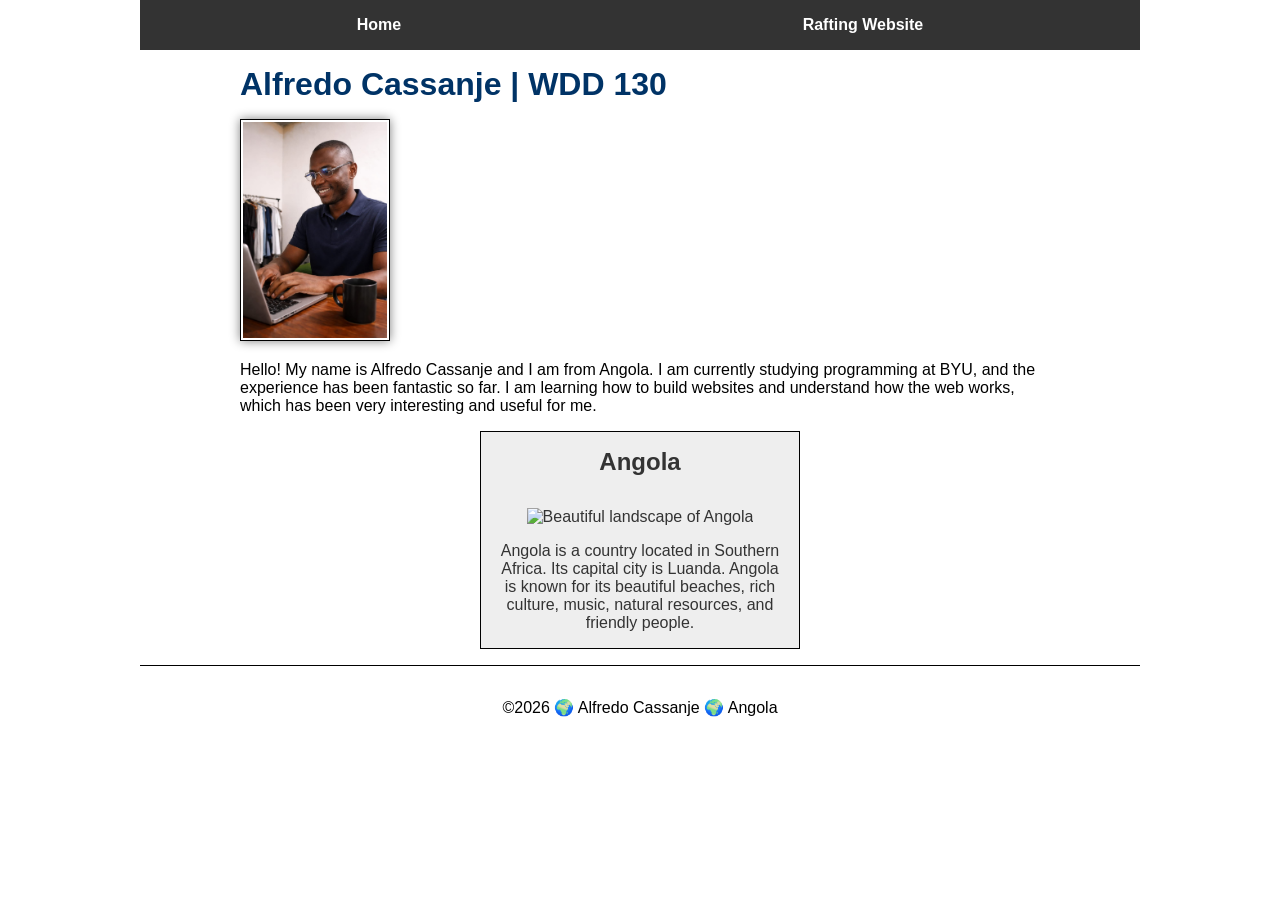
==== index.html @ 83edf677 "De" ====
<!DOCTYPE html>
<html lang="en-US">

<head>
    <meta charset="utf-8">
    <meta name="viewport" content="width=device-width, initial-scale=1.0">

    <title>Alfredo Cassanje | WDD 130</title>

    <meta name="description"
      content="Alfredo Cassanje WDD130 home page, web development course and personal profile.">
    <meta name="author" content="Alfredo Cassanje">

    <link rel="stylesheet" href="styles/styles.css">
</head>

<body>

    <!-- HEADER -->
    <header>
        <nav>
            <a href="#">Home</a>
            <a href="wwr/">Rafting Website</a>
        </nav>
    </header>

    <!-- MAIN -->
    <main>
        <h1>Alfredo Cassanje | WDD 130</h1>

        <img src="images/profile.jpg" alt="Hello, my name is Alfredo Cassanje">

        <p>
            Hello! My name is Alfredo Cassanje and I am from Angola. I am currently studying
            programming at BYU, and the experience has been fantastic so far. I am learning how to
            build websites and understand how the web works, which has been very interesting and
            useful for me.
        </p>

    </main>

    <!-- ASIDE -->
    <aside>
        <h2>Angola</h2>

        <img src="images/angola.jpg" alt="Beautiful landscape of Angola">

        <p>
            Angola is a country located in Southern Africa. Its capital city is Luanda.
            Angola is known for its beautiful beaches, rich culture, music, natural
            resources, and friendly people.
        </p>
    </aside>

    <!-- FOOTER -->
    <footer>
        <p>©2026 🌍 Alfredo Cassanje 🌍 Angola</p>
    </footer>

</body>

</html>
---- styles/styles.css ----
* {
    margin: 0;
    padding: 0;
    box-sizing: border-box;
}

body {
    font-family: Arial, Helvetica, sans-serif;
    max-width: 1000px;
    margin: 0 auto;
}

header {
    background-color: #333;
    padding: 1rem;
}

nav {
    display: flex;
    justify-content: space-around;
}

nav a {
    color: white;
    text-decoration: none;
    font-weight: bold;
}

main {
    max-width: 800px;
    margin: 1rem auto;
}

main img {
    width: 150px;
    height: auto;
    border: 1px solid #000;
    padding: 2px;
    box-shadow: 0 0 10px gray;
}

h1 {
    color: #003366;
    margin-bottom: 1rem;
}

p {
    padding: 0;
    margin-top: 1rem;
}

aside {
    width: 20rem;
    margin: 1rem auto;
    border: 1px solid #000;
    padding: 1rem;
    background-color: #eeeeee;
    color: #333333;
    text-align: center;
}

aside img {
    width: 200px;
    height: auto;
    margin-top: 1rem;
}

aside h2 {
    margin-bottom: 1rem;
}

footer {
    margin-top: 1rem;
    border-top: 1px solid #000;
    text-align: center;
    padding: 1rem;
}
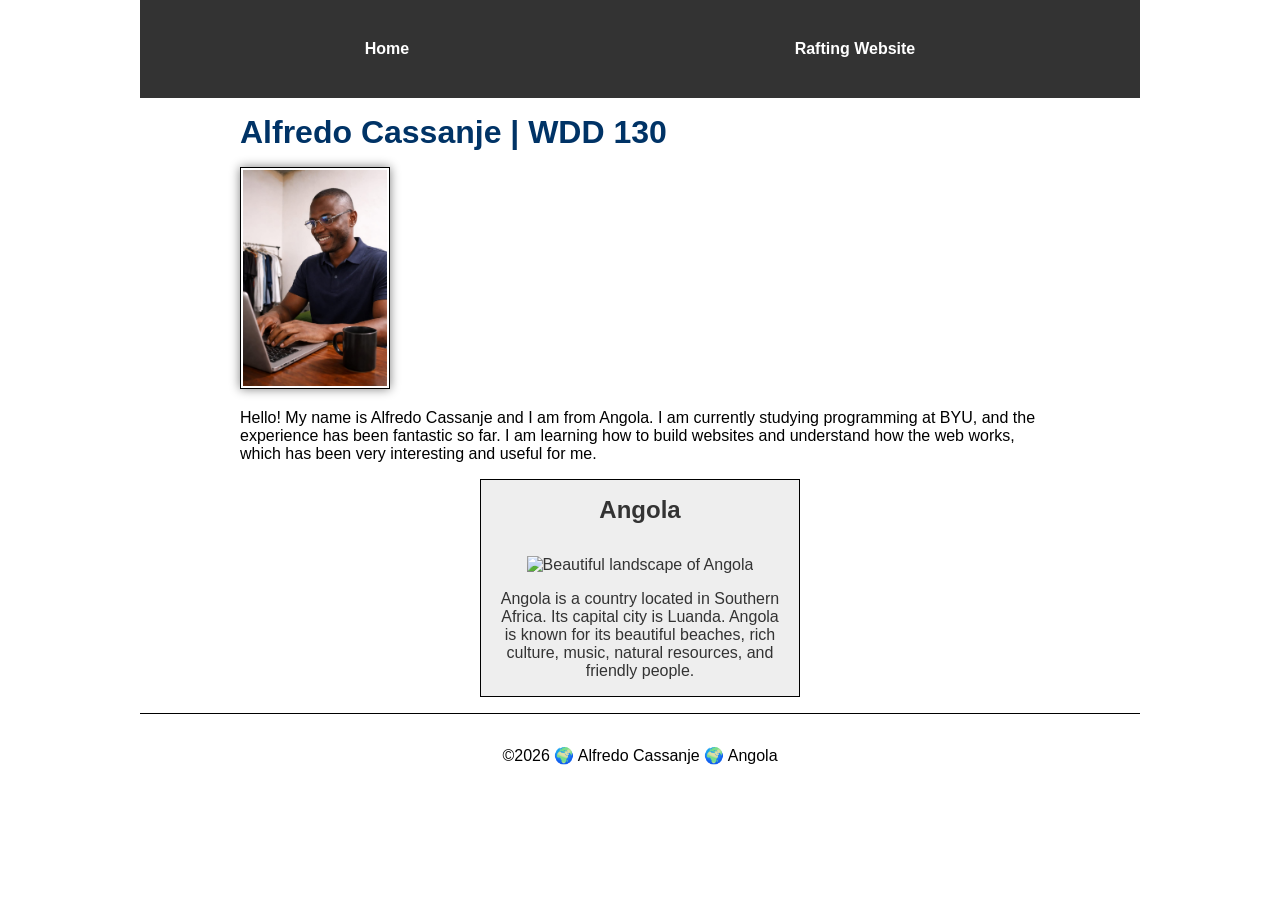
==== commit a8433534: "up" ====
--- a/index.html
+++ b/index.html
@@ -52,7 +52,7 @@
         </p>
     </aside>
 
-    <!-- FOOTER -->
+    <!-- FOOTER --->
     <footer>
         <p>©2026 🌍 Alfredo Cassanje 🌍 Angola</p>
     </footer>
--- a/styles/styles.css
+++ b/styles/styles.css
@@ -18,10 +18,14 @@
 nav {
     display: flex;
     justify-content: space-around;
+    background-color: #333;
+    padding: 1rem;
 }
 
 nav a {
     color: white;
+    padding: 0.5rem;
+    display: block;
     text-decoration: none;
     font-weight: bold;
 }
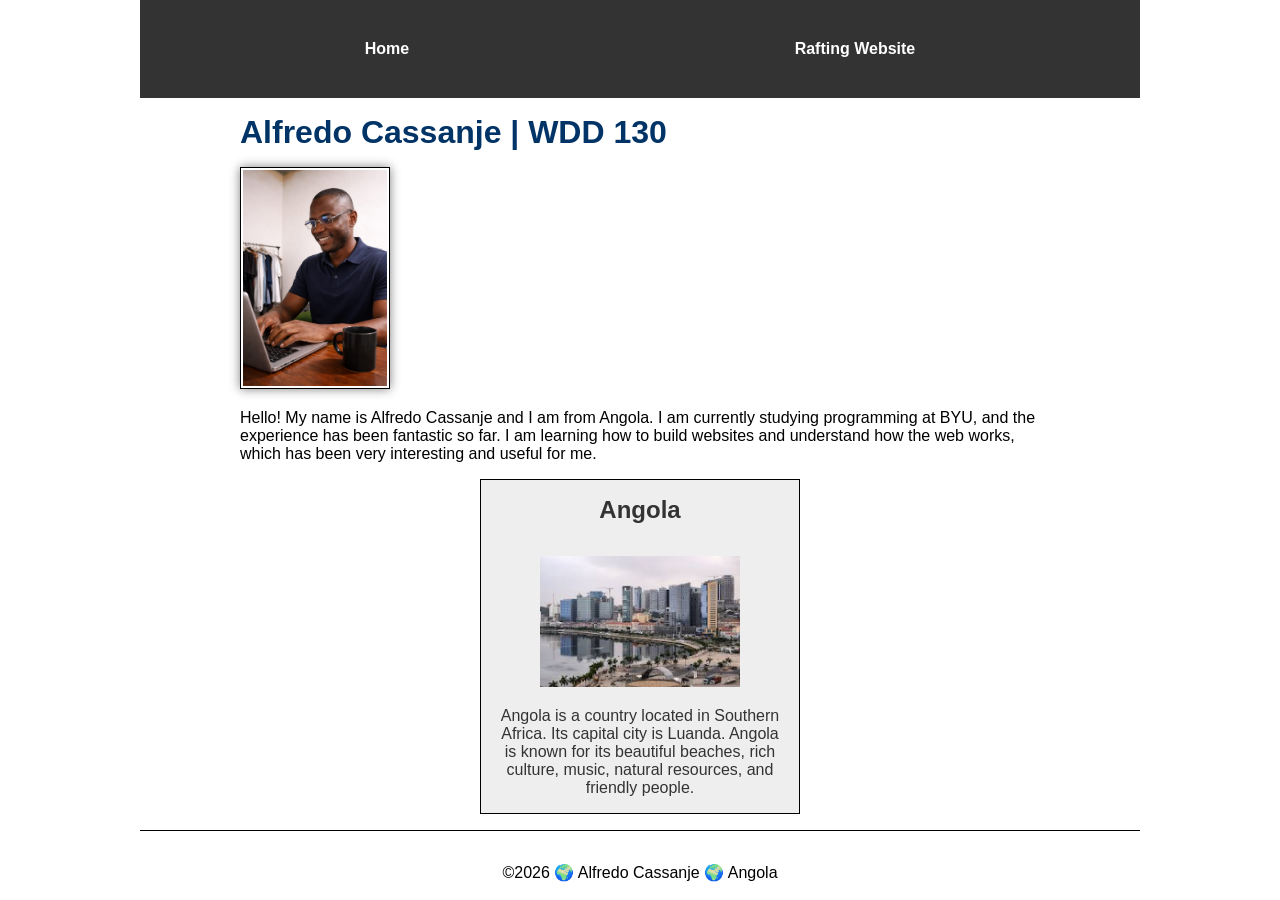
==== commit 23b7493a: "det" ====
--- a/index.html
+++ b/index.html
@@ -24,7 +24,7 @@
         </nav>
     </header>
 
-    <!-- MAIN -->
+    <!-- MAIN --->
     <main>
         <h1>Alfredo Cassanje | WDD 130</h1>
 
@@ -39,7 +39,7 @@
 
     </main>
 
-    <!-- ASIDE -->
+    <!-- ASIDE --->
     <aside>
         <h2>Angola</h2>
 
@@ -52,7 +52,7 @@
         </p>
     </aside>
 
-    <!-- FOOTER --->
+    <!-- FOOTER -S--->
     <footer>
         <p>©2026 🌍 Alfredo Cassanje 🌍 Angola</p>
     </footer>
--- a/styles/styles.css
+++ b/styles/styles.css
@@ -10,6 +10,7 @@
     margin: 0 auto;
 }
 
+/* Isto é um comentário bosS */
 header {
     background-color: #333;
     padding: 1rem;
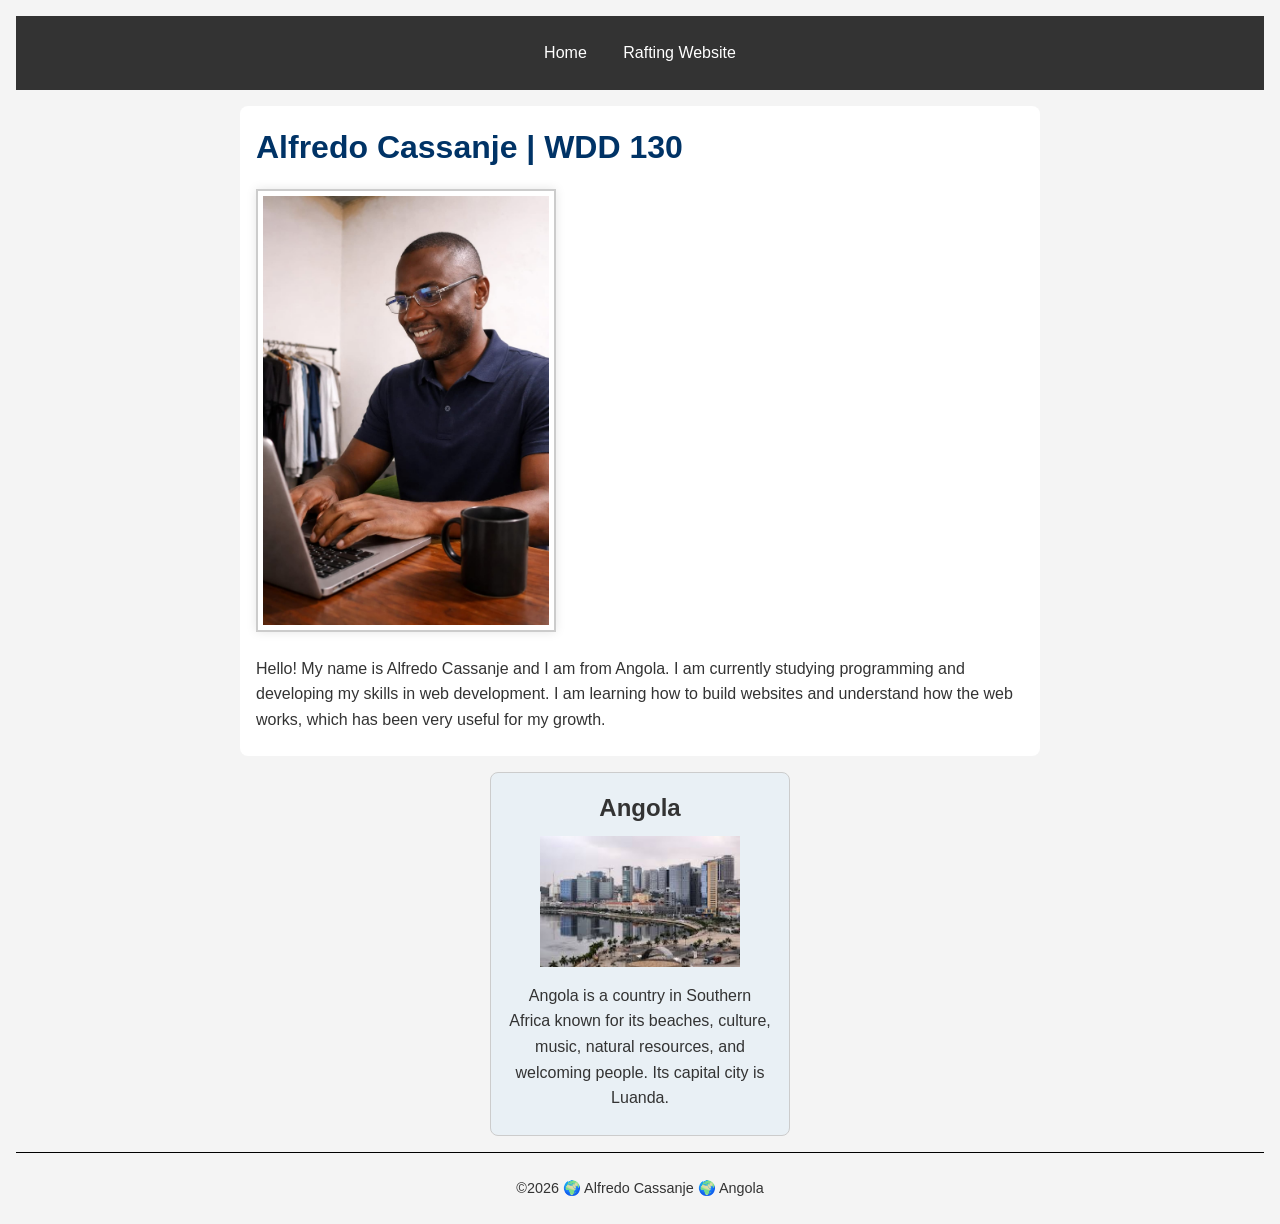
==== commit 45237d2d: "k" ====
--- a/index.html
+++ b/index.html
@@ -5,10 +5,10 @@
     <meta charset="utf-8">
     <meta name="viewport" content="width=device-width, initial-scale=1.0">
 
-    <title>Alfredo Cassanje | WDD 130</title>
+    <title>Alfredo Cassanje | WDD 130 | Home Page</title>
 
     <meta name="description"
-      content="Alfredo Cassanje WDD130 home page, web development course and personal profile.">
+      content="Home page de Alfredo Cassanje para o curso WDD 130. Projeto de desenvolvimento web com perfil pessoal e prática de HTML e CSS.">
     <meta name="author" content="Alfredo Cassanje">
 
     <link rel="stylesheet" href="styles/styles.css">
@@ -16,7 +16,6 @@
 
 <body>
 
-    <!-- HEADER -->
     <header>
         <nav>
             <a href="#">Home</a>
@@ -24,35 +23,30 @@
         </nav>
     </header>
 
-    <!-- MAIN --->
     <main>
         <h1>Alfredo Cassanje | WDD 130</h1>
 
-        <img src="images/profile.jpg" alt="Hello, my name is Alfredo Cassanje">
+        <img src="images/profile.jpg" alt="Portrait of Alfredo Cassanje">
 
         <p>
             Hello! My name is Alfredo Cassanje and I am from Angola. I am currently studying
-            programming at BYU, and the experience has been fantastic so far. I am learning how to
-            build websites and understand how the web works, which has been very interesting and
-            useful for me.
+            programming and developing my skills in web development. I am learning how to
+            build websites and understand how the web works, which has been very useful for my
+            growth.
         </p>
-
     </main>
 
-    <!-- ASIDE --->
     <aside>
         <h2>Angola</h2>
 
-        <img src="images/angola.jpg" alt="Beautiful landscape of Angola">
+        <img src="images/angola.jpg" alt="Landscape of Angola">
 
         <p>
-            Angola is a country located in Southern Africa. Its capital city is Luanda.
-            Angola is known for its beautiful beaches, rich culture, music, natural
-            resources, and friendly people.
+            Angola is a country in Southern Africa known for its beaches, culture, music,
+            natural resources, and welcoming people. Its capital city is Luanda.
         </p>
     </aside>
 
-    <!-- FOOTER -S--->
     <footer>
         <p>©2026 🌍 Alfredo Cassanje 🌍 Angola</p>
     </footer>
--- a/styles/styles.css
+++ b/styles/styles.css
@@ -1,82 +1,94 @@
+/* RESET */
 * {
     margin: 0;
     padding: 0;
     box-sizing: border-box;
 }
 
+/* BODY */
 body {
     font-family: Arial, Helvetica, sans-serif;
-    max-width: 1000px;
-    margin: 0 auto;
-}
-
-/* Isto é um comentário bosS */
-header {
-    background-color: #333;
+    line-height: 1.6;
+    background-color: #f4f4f4;
+    color: #333;
     padding: 1rem;
 }
 
+/* NAV */
 nav {
-    display: flex;
-    justify-content: space-around;
     background-color: #333;
     padding: 1rem;
+    text-align: center;
 }
 
 nav a {
     color: white;
-    padding: 0.5rem;
-    display: block;
     text-decoration: none;
-    font-weight: bold;
+    padding: 0.5rem 1rem;
+    display: inline-block;
 }
 
+nav a:hover {
+    background-color: #555;
+    border-radius: 5px;
+}
+
+/* MAIN */
 main {
     max-width: 800px;
     margin: 1rem auto;
+    background: white;
+    padding: 1rem;
+    border-radius: 8px;
 }
 
-main img {
-    width: 150px;
-    height: auto;
-    border: 1px solid #000;
-    padding: 2px;
-    box-shadow: 0 0 10px gray;
-}
-
+/* TITLE */
 h1 {
     color: #003366;
     margin-bottom: 1rem;
 }
 
-p {
-    padding: 0;
-    margin-top: 1rem;
+/* MAIN IMAGE */
+main img {
+    width: 100%;
+    max-width: 300px;
+    height: auto;
+    border: 2px solid #ccc;
+    padding: 5px;
+    box-shadow: 0 0 10px rgba(0, 0, 0, 0.1);
+    display: block;
+    margin-bottom: 1rem;
 }
 
+/* ASIDE */
 aside {
-    width: 20rem;
+    width: 300px;
     margin: 1rem auto;
-    border: 1px solid #000;
+    border: 1px solid #ccc;
     padding: 1rem;
-    background-color: #eeeeee;
-    color: #333333;
+    background-color: #e9f0f5;
+    color: #333;
+    border-radius: 8px;
     text-align: center;
 }
 
+/* ASIDE IMAGE */
 aside img {
     width: 200px;
     height: auto;
-    margin-top: 1rem;
+    margin-top: 0.5rem;
 }
 
-aside h2 {
-    margin-bottom: 1rem;
+/* PARAGRAPHS */
+p {
+    padding: 0.5rem 0;
 }
 
+/* FOOTER */
 footer {
     margin-top: 1rem;
     border-top: 1px solid #000;
     text-align: center;
-    padding: 1rem;
+    padding-top: 1rem;
+    font-size: 0.9rem;
 }
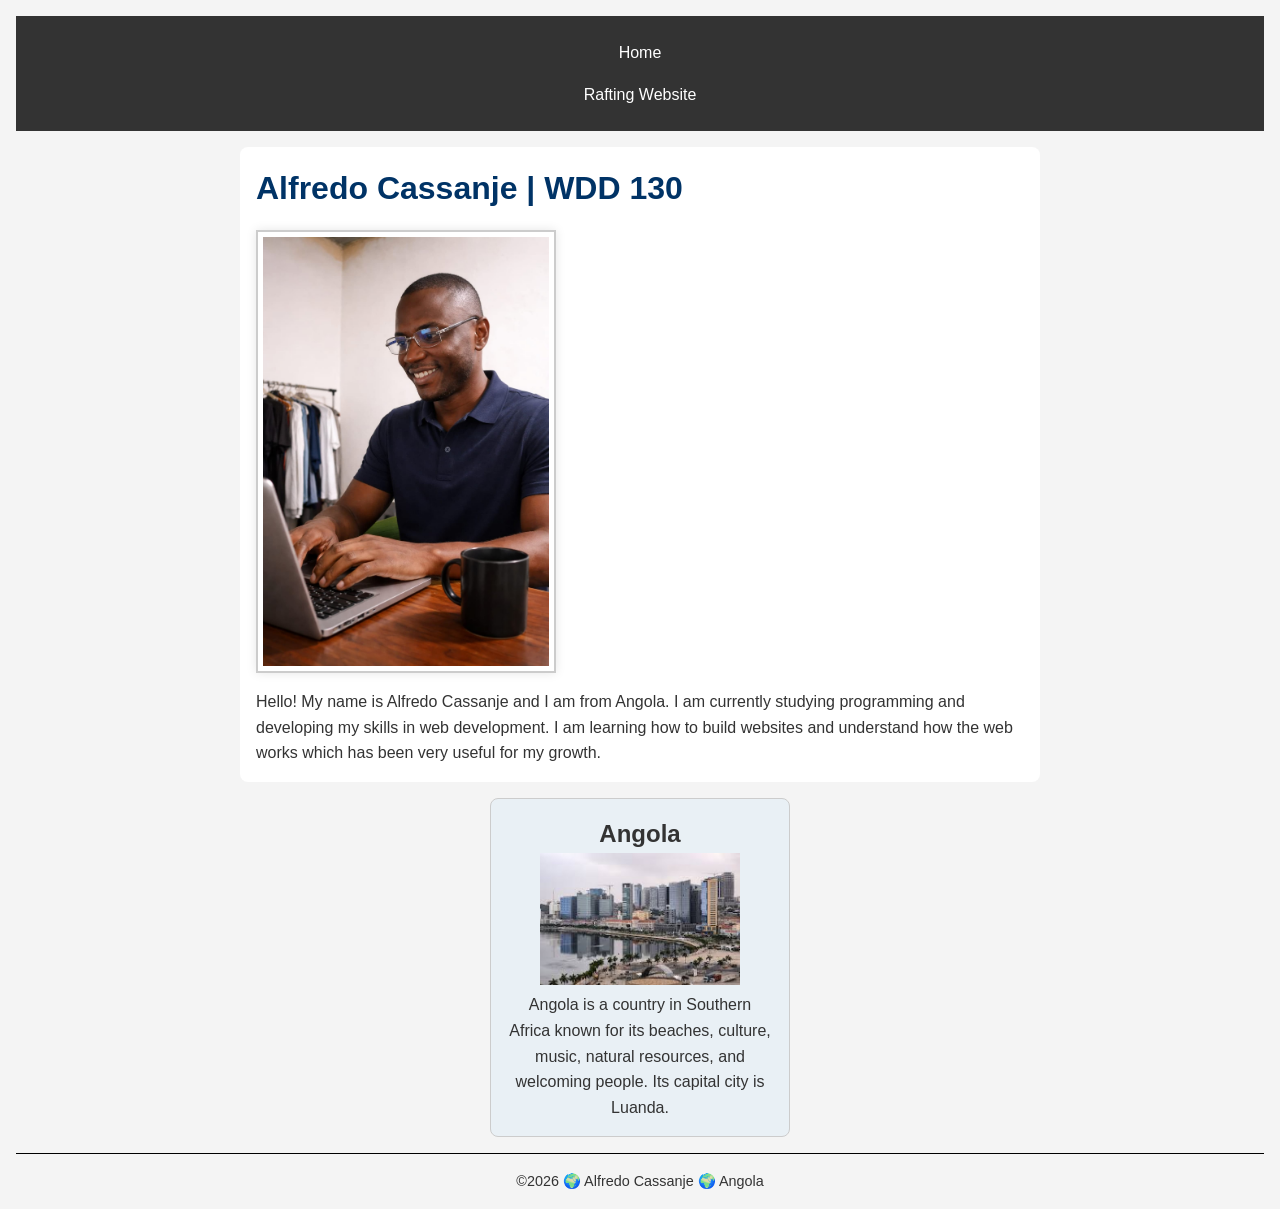
==== commit 1aa52efe: "ko" ====
--- a/index.html
+++ b/index.html
@@ -31,7 +31,7 @@
         <p>
             Hello! My name is Alfredo Cassanje and I am from Angola. I am currently studying
             programming and developing my skills in web development. I am learning how to
-            build websites and understand how the web works, which has been very useful for my
+            build websites and understand how the web works which has been very useful for my
             growth.
         </p>
     </main>
--- a/styles/styles.css
+++ b/styles/styles.css
@@ -1,11 +1,9 @@
-/* RESET */
 * {
     margin: 0;
     padding: 0;
     box-sizing: border-box;
 }
 
-/* BODY */
 body {
     font-family: Arial, Helvetica, sans-serif;
     line-height: 1.6;
@@ -14,7 +12,6 @@
     padding: 1rem;
 }
 
-/* NAV */
 nav {
     background-color: #333;
     padding: 1rem;
@@ -25,7 +22,8 @@
     color: white;
     text-decoration: none;
     padding: 0.5rem 1rem;
-    display: inline-block;
+    display: block;
+    /* FIX OBRIGATÓRIO */
 }
 
 nav a:hover {
@@ -33,7 +31,6 @@
     border-radius: 5px;
 }
 
-/* MAIN */
 main {
     max-width: 800px;
     margin: 1rem auto;
@@ -42,13 +39,11 @@
     border-radius: 8px;
 }
 
-/* TITLE */
 h1 {
     color: #003366;
     margin-bottom: 1rem;
 }
 
-/* MAIN IMAGE */
 main img {
     width: 100%;
     max-width: 300px;
@@ -60,7 +55,6 @@
     margin-bottom: 1rem;
 }
 
-/* ASIDE */
 aside {
     width: 300px;
     margin: 1rem auto;
@@ -72,19 +66,16 @@
     text-align: center;
 }
 
-/* ASIDE IMAGE */
 aside img {
     width: 200px;
     height: auto;
-    margin-top: 0.5rem;
 }
 
-/* PARAGRAPHS */
 p {
-    padding: 0.5rem 0;
+    padding: 0;
+    /* FIX OBRIGATÓRIO */
 }
 
-/* FOOTER */
 footer {
     margin-top: 1rem;
     border-top: 1px solid #000;
